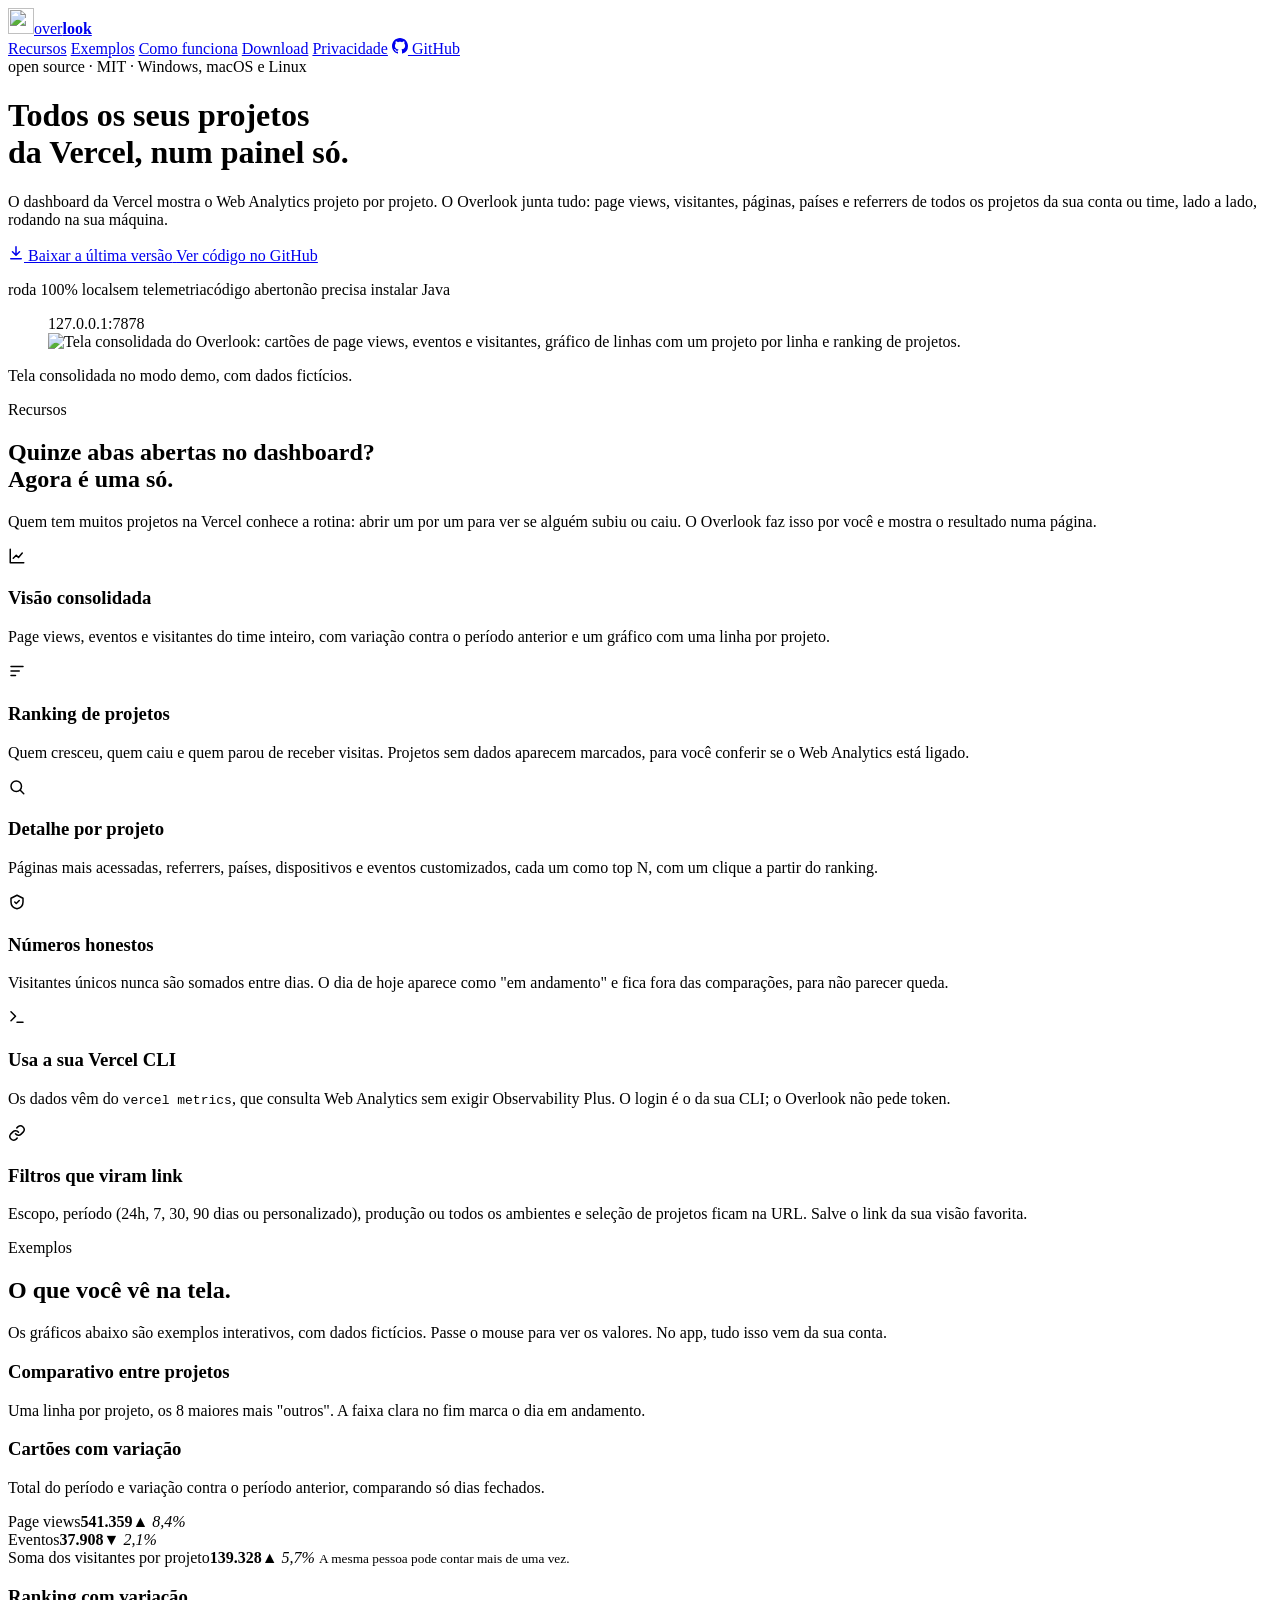
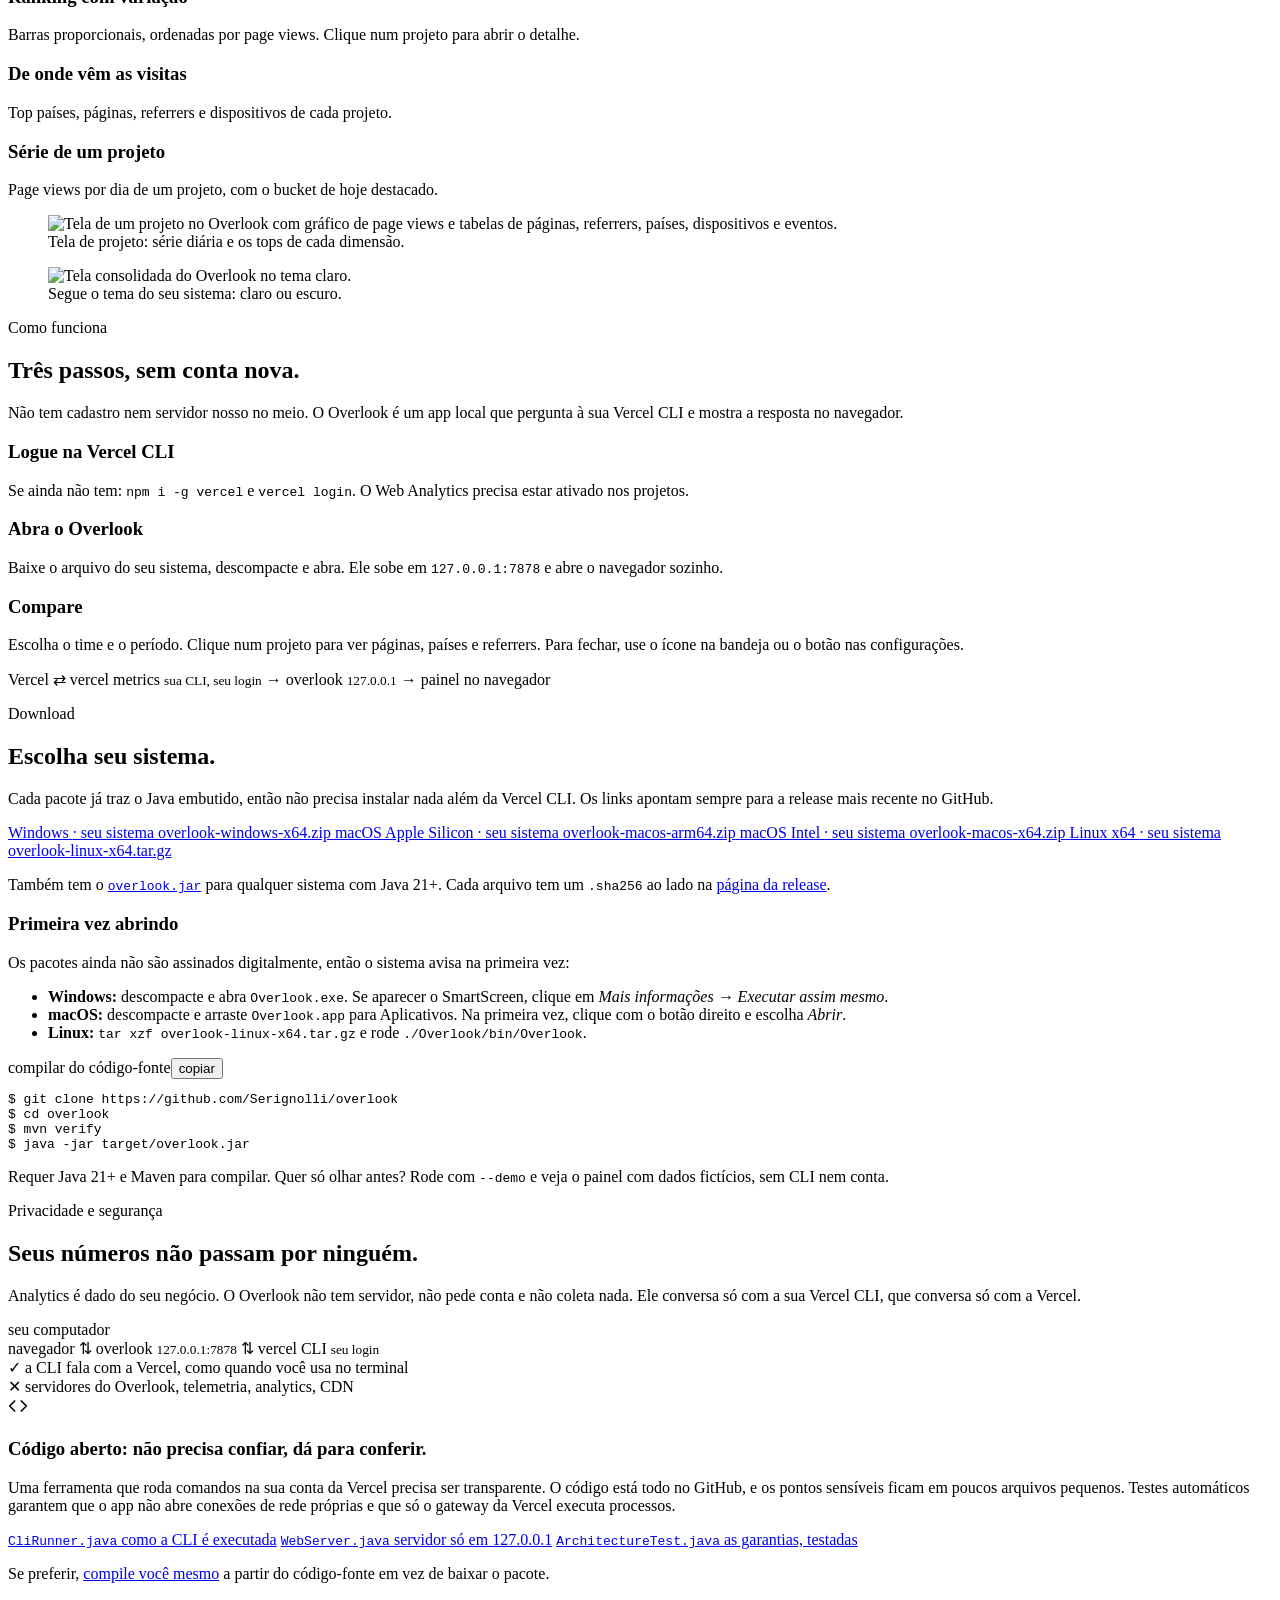
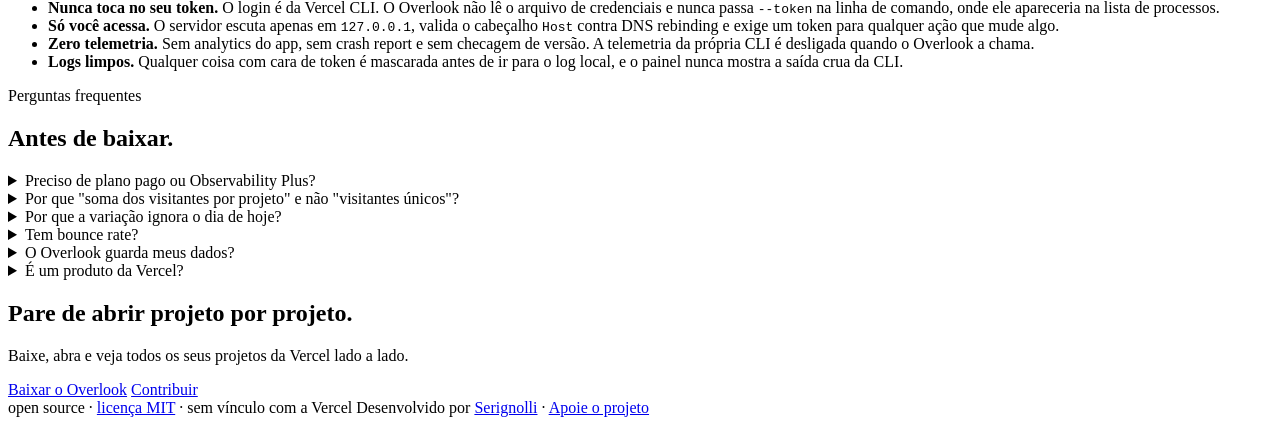
==== site/index.html @ 6ed0fa9b "first commit" ====
<!DOCTYPE html>
<html lang="pt-BR">
<head>
<meta charset="UTF-8">
<meta name="viewport" content="width=device-width, initial-scale=1.0">
<title>Overlook: o Web Analytics de todos os seus projetos da Vercel num painel só</title>
<meta name="description" content="Overlook junta o Web Analytics de todos os projetos da sua conta ou time da Vercel num único painel local. Roda na sua máquina, usa a sua Vercel CLI, sem telemetria. Open source, para Windows, macOS e Linux.">
<meta name="theme-color" content="#100b0e">
<meta property="og:type" content="website">
<meta property="og:title" content="Overlook: todos os seus projetos da Vercel num painel só">
<meta property="og:description" content="Page views, visitantes, páginas, países e referrers de todos os projetos, lado a lado. Roda 100% local, open source.">
<meta name="twitter:card" content="summary_large_image">
<link rel="icon" href="/favicon.svg" type="image/svg+xml">
<link rel="preconnect" href="https://fonts.googleapis.com">
<link rel="preconnect" href="https://fonts.gstatic.com" crossorigin>
<link href="https://fonts.googleapis.com/css2?family=Inter:wght@400;500;600;700;800&family=JetBrains+Mono:wght@400;500;700&display=swap" rel="stylesheet">
<link rel="stylesheet" href="/style.css">
  <!-- SEO -->
  <link rel="canonical" href="https://overlook.serignolli.com/" />
  <meta property="og:url" content="https://overlook.serignolli.com/" />
  <meta property="og:image" content="https://overlook.serignolli.com/img/painel-consolidado.png" />
  <meta property="og:image:width" content="1280" />
  <meta property="og:image:height" content="860" />
  <meta property="og:locale" content="pt_BR" />
  <meta property="og:site_name" content="Overlook" />
  <script type="application/ld+json">
    {
      "@context": "https://schema.org",
      "@type": "SoftwareApplication",
      "name": "Overlook",
      "description": "Painel local que junta o Web Analytics de todos os projetos de uma conta ou time da Vercel, usando a Vercel CLI.",
      "applicationCategory": "DeveloperApplication",
      "inLanguage": "pt-BR",
      "author": {
        "@type": "Person",
        "name": "Gabriel Moreno Serignolli",
        "url": "https://serignolli.com/"
      },
      "creator": {
        "@type": "Person",
        "name": "Gabriel Moreno Serignolli",
        "url": "https://serignolli.com/"
      },
      "offers": {
        "@type": "Offer",
        "price": "0",
        "priceCurrency": "BRL"
      },
      "url": "https://overlook.serignolli.com/",
      "operatingSystem": "Windows, Linux, macOS",
      "codeRepository": "https://github.com/Serignolli/overlook"
    }
  </script>
</head>
<body>

<nav>
  <div class="container">
    <a href="#" class="logo"><img src="/favicon.svg" alt="" width="26" height="26"><span>over<b>look</b></span></a>
    <div class="nav-links">
      <a href="#recursos">Recursos</a>
      <a href="#exemplos">Exemplos</a>
      <a href="#como-funciona">Como funciona</a>
      <a href="#download">Download</a>
      <a href="#privacidade">Privacidade</a>
      <a class="gh-link" href="https://github.com/Serignolli/overlook" target="_blank" rel="noopener">
        <svg width="16" height="16" viewBox="0 0 16 16" fill="currentColor" aria-hidden="true"><path d="M8 0C3.58 0 0 3.58 0 8c0 3.54 2.29 6.53 5.47 7.59.4.07.55-.17.55-.38 0-.19-.01-.82-.01-1.49-2.01.37-2.53-.49-2.69-.94-.09-.23-.48-.94-.82-1.13-.28-.15-.68-.52-.01-.53.63-.01 1.08.58 1.23.82.72 1.21 1.87.87 2.33.66.07-.52.28-.87.51-1.07-1.78-.2-3.64-.89-3.64-3.95 0-.87.31-1.59.82-2.15-.08-.2-.36-1.02.08-2.12 0 0 .67-.21 2.2.82.64-.18 1.32-.27 2-.27.68 0 1.36.09 2 .27 1.53-1.04 2.2-.82 2.2-.82.44 1.1.16 1.92.08 2.12.51.56.82 1.27.82 2.15 0 3.07-1.87 3.75-3.65 3.95.29.25.54.73.54 1.48 0 1.07-.01 1.93-.01 2.2 0 .21.15.46.55.38A8.013 8.013 0 0016 8c0-4.42-3.58-8-8-8z"/></svg>
        GitHub
      </a>
    </div>
  </div>
</nav>

<header class="hero">
  <div class="glow" aria-hidden="true"></div>
  <div class="container">
    <div class="pill"><span class="dot"></span>open source · MIT · Windows, macOS e Linux</div>
    <h1>Todos os seus projetos<br>da Vercel, <span class="hl">num painel só</span>.</h1>
    <p class="lead">O dashboard da Vercel mostra o Web Analytics projeto por projeto. O Overlook junta tudo: page views, visitantes, páginas, países e referrers de todos os projetos da sua conta ou time, lado a lado, rodando na sua máquina.</p>
    <div class="cta">
      <a class="btn btn-primary" id="heroDownload" href="https://github.com/Serignolli/overlook/releases/latest">
        <svg width="16" height="16" viewBox="0 0 16 16" fill="currentColor" aria-hidden="true"><path d="M8 1a.75.75 0 01.75.75v6.69l2.22-2.22a.75.75 0 111.06 1.06l-3.5 3.5a.75.75 0 01-1.06 0l-3.5-3.5a.75.75 0 111.06-1.06l2.22 2.22V1.75A.75.75 0 018 1zM2.75 13a.75.75 0 000 1.5h10.5a.75.75 0 000-1.5H2.75z"/></svg>
        <span id="heroDownloadLabel">Baixar a última versão</span>
      </a>
      <a class="btn btn-ghost" href="https://github.com/Serignolli/overlook" target="_blank" rel="noopener">Ver código no GitHub</a>
    </div>
    <p class="meta"><span>roda 100% local</span><span>sem telemetria</span><span>código aberto</span><span>não precisa instalar Java</span></p>

    <figure class="shot">
      <div class="shot-bar"><i></i><i></i><i></i><span class="shot-url">127.0.0.1:7878</span></div>
      <img src="/img/painel-consolidado.png" width="1280" height="860" alt="Tela consolidada do Overlook: cartões de page views, eventos e visitantes, gráfico de linhas com um projeto por linha e ranking de projetos." loading="eager">
    </figure>
    <p class="caption">Tela consolidada no modo demo, com dados fictícios.</p>
  </div>
</header>

<section id="recursos">
  <div class="container">
    <p class="eyebrow">Recursos</p>
    <h2>Quinze abas abertas no dashboard?<br>Agora é uma só.</h2>
    <p class="sub">Quem tem muitos projetos na Vercel conhece a rotina: abrir um por um para ver se alguém subiu ou caiu. O Overlook faz isso por você e mostra o resultado numa página.</p>
    <div class="grid">
      <div class="card">
        <div class="ic"><svg width="18" height="18" viewBox="0 0 24 24" fill="none" stroke="currentColor" stroke-width="2" stroke-linecap="round" stroke-linejoin="round"><path d="M3 3v18h18"/><path d="M7 15l4-4 3 3 5-6"/></svg></div>
        <h3>Visão consolidada</h3>
        <p>Page views, eventos e visitantes do time inteiro, com variação contra o período anterior e um gráfico com uma linha por projeto.</p>
      </div>
      <div class="card">
        <div class="ic"><svg width="18" height="18" viewBox="0 0 24 24" fill="none" stroke="currentColor" stroke-width="2" stroke-linecap="round" stroke-linejoin="round"><path d="M4 6h16M4 12h11M4 18h6"/></svg></div>
        <h3>Ranking de projetos</h3>
        <p>Quem cresceu, quem caiu e quem parou de receber visitas. Projetos sem dados aparecem marcados, para você conferir se o Web Analytics está ligado.</p>
      </div>
      <div class="card">
        <div class="ic"><svg width="18" height="18" viewBox="0 0 24 24" fill="none" stroke="currentColor" stroke-width="2" stroke-linecap="round" stroke-linejoin="round"><circle cx="11" cy="11" r="7"/><path d="M21 21l-4.3-4.3"/></svg></div>
        <h3>Detalhe por projeto</h3>
        <p>Páginas mais acessadas, referrers, países, dispositivos e eventos customizados, cada um como top N, com um clique a partir do ranking.</p>
      </div>
      <div class="card accent">
        <div class="ic"><svg width="18" height="18" viewBox="0 0 24 24" fill="none" stroke="currentColor" stroke-width="2" stroke-linecap="round" stroke-linejoin="round"><path d="M12 3l8 4v5c0 5-3.5 8-8 9-4.5-1-8-4-8-9V7z"/><path d="M9 12l2 2 4-4"/></svg></div>
        <h3>Números honestos</h3>
        <p>Visitantes únicos nunca são somados entre dias. O dia de hoje aparece como "em andamento" e fica fora das comparações, para não parecer queda.</p>
      </div>
      <div class="card">
        <div class="ic"><svg width="18" height="18" viewBox="0 0 24 24" fill="none" stroke="currentColor" stroke-width="2" stroke-linecap="round" stroke-linejoin="round"><path d="M4 17l6-6-6-6"/><path d="M12 19h8"/></svg></div>
        <h3>Usa a sua Vercel CLI</h3>
        <p>Os dados vêm do <code>vercel metrics</code>, que consulta Web Analytics sem exigir Observability Plus. O login é o da sua CLI; o Overlook não pede token.</p>
      </div>
      <div class="card">
        <div class="ic"><svg width="18" height="18" viewBox="0 0 24 24" fill="none" stroke="currentColor" stroke-width="2" stroke-linecap="round" stroke-linejoin="round"><path d="M10 13a5 5 0 007.5.5l3-3a5 5 0 00-7-7l-1.7 1.7"/><path d="M14 11a5 5 0 00-7.5-.5l-3 3a5 5 0 007 7l1.7-1.7"/></svg></div>
        <h3>Filtros que viram link</h3>
        <p>Escopo, período (24h, 7, 30, 90 dias ou personalizado), produção ou todos os ambientes e seleção de projetos ficam na URL. Salve o link da sua visão favorita.</p>
      </div>
    </div>
  </div>
</section>

<section id="exemplos">
  <div class="container">
    <p class="eyebrow">Exemplos</p>
    <h2>O que você vê na tela.</h2>
    <p class="sub">Os gráficos abaixo são exemplos interativos, com dados fictícios. Passe o mouse para ver os valores. No app, tudo isso vem da sua conta.</p>

    <div class="examples">
      <article class="ex ex-wide">
        <header>
          <h3>Comparativo entre projetos</h3>
          <p>Uma linha por projeto, os 8 maiores mais "outros". A faixa clara no fim marca o dia em andamento.</p>
        </header>
        <div class="ex-chart" id="exLines" role="img" aria-label="Gráfico de linhas com page views diários de cinco projetos ao longo de 14 dias"></div>
        <div class="ex-legend" id="exLinesLegend"></div>
      </article>

      <article class="ex">
        <header>
          <h3>Cartões com variação</h3>
          <p>Total do período e variação contra o período anterior, comparando só dias fechados.</p>
        </header>
        <div class="ex-cards">
          <div class="ex-card"><span>Page views</span><strong>541.359</strong><em class="up">▲ 8,4%</em></div>
          <div class="ex-card"><span>Eventos</span><strong>37.908</strong><em class="down">▼ 2,1%</em></div>
          <div class="ex-card"><span>Soma dos visitantes por projeto</span><strong>139.328</strong><em class="up">▲ 5,7%</em>
            <small>A mesma pessoa pode contar mais de uma vez.</small></div>
        </div>
      </article>

      <article class="ex">
        <header>
          <h3>Ranking com variação</h3>
          <p>Barras proporcionais, ordenadas por page views. Clique num projeto para abrir o detalhe.</p>
        </header>
        <div class="ex-ranking" id="exRanking"></div>
      </article>

      <article class="ex">
        <header>
          <h3>De onde vêm as visitas</h3>
          <p>Top países, páginas, referrers e dispositivos de cada projeto.</p>
        </header>
        <div class="ex-bars" id="exCountries"></div>
      </article>

      <article class="ex">
        <header>
          <h3>Série de um projeto</h3>
          <p>Page views por dia de um projeto, com o bucket de hoje destacado.</p>
        </header>
        <div class="ex-chart small" id="exArea" role="img" aria-label="Gráfico de área com page views diários de um projeto"></div>
      </article>
    </div>

    <div class="gallery">
      <figure>
        <img src="/img/painel-projeto.png" width="1280" height="1758" alt="Tela de um projeto no Overlook com gráfico de page views e tabelas de páginas, referrers, países, dispositivos e eventos." loading="lazy">
        <figcaption>Tela de projeto: série diária e os tops de cada dimensão.</figcaption>
      </figure>
      <figure>
        <img src="/img/painel-claro.png" width="1280" height="860" alt="Tela consolidada do Overlook no tema claro." loading="lazy">
        <figcaption>Segue o tema do seu sistema: claro ou escuro.</figcaption>
      </figure>
    </div>
  </div>
</section>

<section id="como-funciona">
  <div class="container">
    <p class="eyebrow">Como funciona</p>
    <h2>Três passos, sem conta nova.</h2>
    <p class="sub">Não tem cadastro nem servidor nosso no meio. O Overlook é um app local que pergunta à sua Vercel CLI e mostra a resposta no navegador.</p>
    <div class="flow">
      <div class="step">
        <h3>Logue na Vercel CLI</h3>
        <p>Se ainda não tem: <code class="mono">npm i -g vercel</code> e <code class="mono">vercel login</code>. O Web Analytics precisa estar ativado nos projetos.</p>
      </div>
      <div class="step">
        <h3>Abra o Overlook</h3>
        <p>Baixe o arquivo do seu sistema, descompacte e abra. Ele sobe em <code class="mono">127.0.0.1:7878</code> e abre o navegador sozinho.</p>
      </div>
      <div class="step">
        <h3>Compare</h3>
        <p>Escolha o time e o período. Clique num projeto para ver páginas, países e referrers. Para fechar, use o ícone na bandeja ou o botão nas configurações.</p>
      </div>
    </div>

    <div class="pipeline" aria-label="Fluxo de dados">
      <span class="node">Vercel</span>
      <span class="arrow">⇄</span>
      <span class="node">vercel metrics <small>sua CLI, seu login</small></span>
      <span class="arrow">→</span>
      <span class="node acc">overlook <small>127.0.0.1</small></span>
      <span class="arrow">→</span>
      <span class="node acc">painel no navegador</span>
    </div>
  </div>
</section>

<section id="download">
  <div class="container">
    <p class="eyebrow">Download</p>
    <h2>Escolha seu sistema.</h2>
    <p class="sub">Cada pacote já traz o Java embutido, então não precisa instalar nada além da Vercel CLI. Os links apontam sempre para a release mais recente no GitHub.</p>
    <div class="dl">
      <a data-os="windows" href="https://github.com/Serignolli/overlook/releases/latest/download/overlook-windows-x64.zip">
        <span class="os">Windows <span class="you">· seu sistema</span></span>
        <span class="file">overlook-windows-x64.zip</span>
      </a>
      <a data-os="mac-arm" href="https://github.com/Serignolli/overlook/releases/latest/download/overlook-macos-arm64.zip">
        <span class="os">macOS Apple Silicon <span class="you">· seu sistema</span></span>
        <span class="file">overlook-macos-arm64.zip</span>
      </a>
      <a data-os="mac-intel" href="https://github.com/Serignolli/overlook/releases/latest/download/overlook-macos-x64.zip">
        <span class="os">macOS Intel <span class="you">· seu sistema</span></span>
        <span class="file">overlook-macos-x64.zip</span>
      </a>
      <a data-os="linux" href="https://github.com/Serignolli/overlook/releases/latest/download/overlook-linux-x64.tar.gz">
        <span class="os">Linux x64 <span class="you">· seu sistema</span></span>
        <span class="file">overlook-linux-x64.tar.gz</span>
      </a>
    </div>
    <p class="note">Também tem o <a href="https://github.com/Serignolli/overlook/releases/latest/download/overlook.jar"><code>overlook.jar</code></a> para qualquer sistema com Java 21+. Cada arquivo tem um <code>.sha256</code> ao lado na <a href="https://github.com/Serignolli/overlook/releases/latest" target="_blank" rel="noopener">página da release</a>.</p>

    <div class="first-run">
      <div>
        <h3>Primeira vez abrindo</h3>
        <p>Os pacotes ainda não são assinados digitalmente, então o sistema avisa na primeira vez:</p>
        <ul>
          <li><strong>Windows:</strong> descompacte e abra <code>Overlook.exe</code>. Se aparecer o SmartScreen, clique em <em>Mais informações → Executar assim mesmo</em>.</li>
          <li><strong>macOS:</strong> descompacte e arraste <code>Overlook.app</code> para Aplicativos. Na primeira vez, clique com o botão direito e escolha <em>Abrir</em>.</li>
          <li><strong>Linux:</strong> <code>tar xzf overlook-linux-x64.tar.gz</code> e rode <code>./Overlook/bin/Overlook</code>.</li>
        </ul>
      </div>
      <div class="code">
        <div class="code-head"><span>compilar do código-fonte</span><button class="copy" data-copy="build">copiar</button></div>
<pre id="build"><span class="p">$ </span>git clone https://github.com/Serignolli/overlook
<span class="p">$ </span>cd overlook
<span class="p">$ </span>mvn verify
<span class="p">$ </span>java -jar target/overlook.jar</pre>
      </div>
    </div>
    <p class="note">Requer Java 21+ e Maven para compilar. Quer só olhar antes? Rode com <code>--demo</code> e veja o painel com dados fictícios, sem CLI nem conta.</p>
  </div>
</section>

<section id="privacidade">
  <div class="container">
    <p class="eyebrow">Privacidade e segurança</p>
    <h2>Seus números não passam por ninguém.</h2>
    <p class="sub">Analytics é dado do seu negócio. O Overlook não tem servidor, não pede conta e não coleta nada. Ele conversa só com a sua Vercel CLI, que conversa só com a Vercel.</p>

    <div class="trust">
      <div class="boundary" aria-label="Diagrama: o Overlook roda dentro do seu computador e só a Vercel CLI fala com a Vercel">
        <span class="boundary-label">seu computador</span>
        <div class="b-row">
          <span class="node">navegador</span>
          <span class="b-arrow">⇅</span>
          <span class="node acc">overlook <small>127.0.0.1:7878</small></span>
          <span class="b-arrow">⇅</span>
          <span class="node">vercel CLI <small>seu login</small></span>
        </div>
        <div class="b-ok"><span class="b-check">✓</span> a CLI fala com a Vercel, como quando você usa no terminal</div>
        <div class="b-out"><span class="b-x">✕</span> servidores do Overlook, telemetria, analytics, CDN</div>
      </div>

      <div class="oss">
        <div class="ic"><svg width="20" height="20" viewBox="0 0 24 24" fill="none" stroke="currentColor" stroke-width="2" stroke-linecap="round" stroke-linejoin="round"><path d="M16 18l6-6-6-6M8 6l-6 6 6 6"/></svg></div>
        <h3>Código aberto: não precisa confiar, dá para conferir.</h3>
        <p>Uma ferramenta que roda comandos na sua conta da Vercel precisa ser transparente. O código está todo no GitHub, e os pontos sensíveis ficam em poucos arquivos pequenos. Testes automáticos garantem que o app não abre conexões de rede próprias e que só o gateway da Vercel executa processos.</p>
        <div class="oss-links">
          <a href="https://github.com/Serignolli/overlook/blob/main/src/main/java/dev/overlook/vercel/CliRunner.java" target="_blank" rel="noopener"><code>CliRunner.java</code> como a CLI é executada</a>
          <a href="https://github.com/Serignolli/overlook/blob/main/src/main/java/dev/overlook/web/WebServer.java" target="_blank" rel="noopener"><code>WebServer.java</code> servidor só em 127.0.0.1</a>
          <a href="https://github.com/Serignolli/overlook/blob/main/src/test/java/dev/overlook/arch/ArchitectureTest.java" target="_blank" rel="noopener"><code>ArchitectureTest.java</code> as garantias, testadas</a>
        </div>
        <p class="oss-note">Se preferir, <a href="#download">compile você mesmo</a> a partir do código-fonte em vez de baixar o pacote.</p>
      </div>
    </div>

    <ul class="sec">
      <li><div><strong>Nunca toca no seu token.</strong> <span>O login é da Vercel CLI. O Overlook não lê o arquivo de credenciais e nunca passa <code>--token</code> na linha de comando, onde ele apareceria na lista de processos.</span></div></li>
      <li><div><strong>Só você acessa.</strong> <span>O servidor escuta apenas em <code>127.0.0.1</code>, valida o cabeçalho <code>Host</code> contra DNS rebinding e exige um token para qualquer ação que mude algo.</span></div></li>
      <li><div><strong>Zero telemetria.</strong> <span>Sem analytics do app, sem crash report e sem checagem de versão. A telemetria da própria CLI é desligada quando o Overlook a chama.</span></div></li>
      <li><div><strong>Logs limpos.</strong> <span>Qualquer coisa com cara de token é mascarada antes de ir para o log local, e o painel nunca mostra a saída crua da CLI.</span></div></li>
    </ul>
  </div>
</section>

<section id="faq">
  <div class="container">
    <p class="eyebrow">Perguntas frequentes</p>
    <h2>Antes de baixar.</h2>
    <div class="faq">
      <details>
        <summary>Preciso de plano pago ou Observability Plus?</summary>
        <p>Não. Desde junho de 2026 o <code>vercel metrics</code> consulta Web Analytics sem Observability Plus. Você precisa só do Web Analytics ativado nos projetos. Edge Requests, essas sim, exigem Observability Plus e não aparecem no Overlook.</p>
      </details>
      <details>
        <summary>Por que "soma dos visitantes por projeto" e não "visitantes únicos"?</summary>
        <p>Porque a mesma pessoa pode visitar mais de um projeto. Somar únicos de projetos diferentes conta essa pessoa duas vezes, então o Overlook dá o nome certo ao número. Dentro de um projeto, o total de únicos do período vem direto da Vercel, nunca da soma dos dias.</p>
      </details>
      <details>
        <summary>Por que a variação ignora o dia de hoje?</summary>
        <p>O dia corrente ainda não terminou. Comparar meio dia com um dia inteiro sempre parece queda. O Overlook marca o bucket atual como "em andamento" e compara só dias fechados.</p>
      </details>
      <details>
        <summary>Tem bounce rate?</summary>
        <p>Não. A Vercel não expõe bounce rate pela CLI, então ele continua só no dashboard da Vercel.</p>
      </details>
      <details>
        <summary>O Overlook guarda meus dados?</summary>
        <p>Nesta versão, não: ele consulta a Vercel na hora e guarda só um cache em memória de 5 minutos. Um histórico local opcional, para manter dados além da retenção do plano, está no plano das próximas versões.</p>
      </details>
      <details>
        <summary>É um produto da Vercel?</summary>
        <p>Não. O Overlook é um projeto independente e open source, sem vínculo com a Vercel.</p>
      </details>
    </div>
  </div>
</section>

<section class="final">
  <div class="container">
    <h2>Pare de abrir projeto por projeto.</h2>
    <p class="sub">Baixe, abra e veja todos os seus projetos da Vercel lado a lado.</p>
    <div class="cta">
      <a class="btn btn-primary" href="#download">Baixar o Overlook</a>
      <a class="btn btn-ghost" href="https://github.com/Serignolli/overlook/blob/main/CONTRIBUTING.md" target="_blank" rel="noopener">Contribuir</a>
    </div>
  </div>
</section>

<footer>
  <div class="container">
    <span>open source · <a href="https://github.com/Serignolli/overlook/blob/main/LICENSE" target="_blank" rel="noopener">licença MIT</a> · sem vínculo com a Vercel</span>
    <span class="credit">
      Desenvolvido por <a href="https://serignolli.com" target="_blank" rel="noopener noreferrer">Serignolli</a>
      · <a href="https://buymeacoffee.com/gabrielserignolli" target="_blank" rel="noopener noreferrer">Apoie o projeto</a>
    </span>
  </div>
</footer>

<!-- Aparece só no primeiro download (ver main.js) -->
<dialog class="support" id="support" aria-labelledby="supportTitle">
  <div class="support-body">
    <h2 id="supportTitle">Download a caminho<em>!</em></h2>
    <p>Valeu por baixar o Overlook. Ele é gratuito, open source e sem anúncios. Se ele te poupar a ronda diária pelos projetos no dashboard, considere contribuir com um café para ajudar a manter o projeto.</p>
    <p>E aproveite para conhecer mais sobre mim e meus outros projetos.</p>
    <div class="support-actions">
      <a class="btn btn-primary" href="https://buymeacoffee.com/gabrielserignolli" target="_blank" rel="noopener noreferrer">Contribuir</a>
      <a class="btn btn-ghost" href="https://serignolli.com" target="_blank" rel="noopener noreferrer">Conhecer serignolli.com</a>
    </div>
    <button class="support-close" id="supportClose" type="button">Agora não</button>
  </div>
</dialog>

<script src="/main.js" defer></script>
</body>
</html>
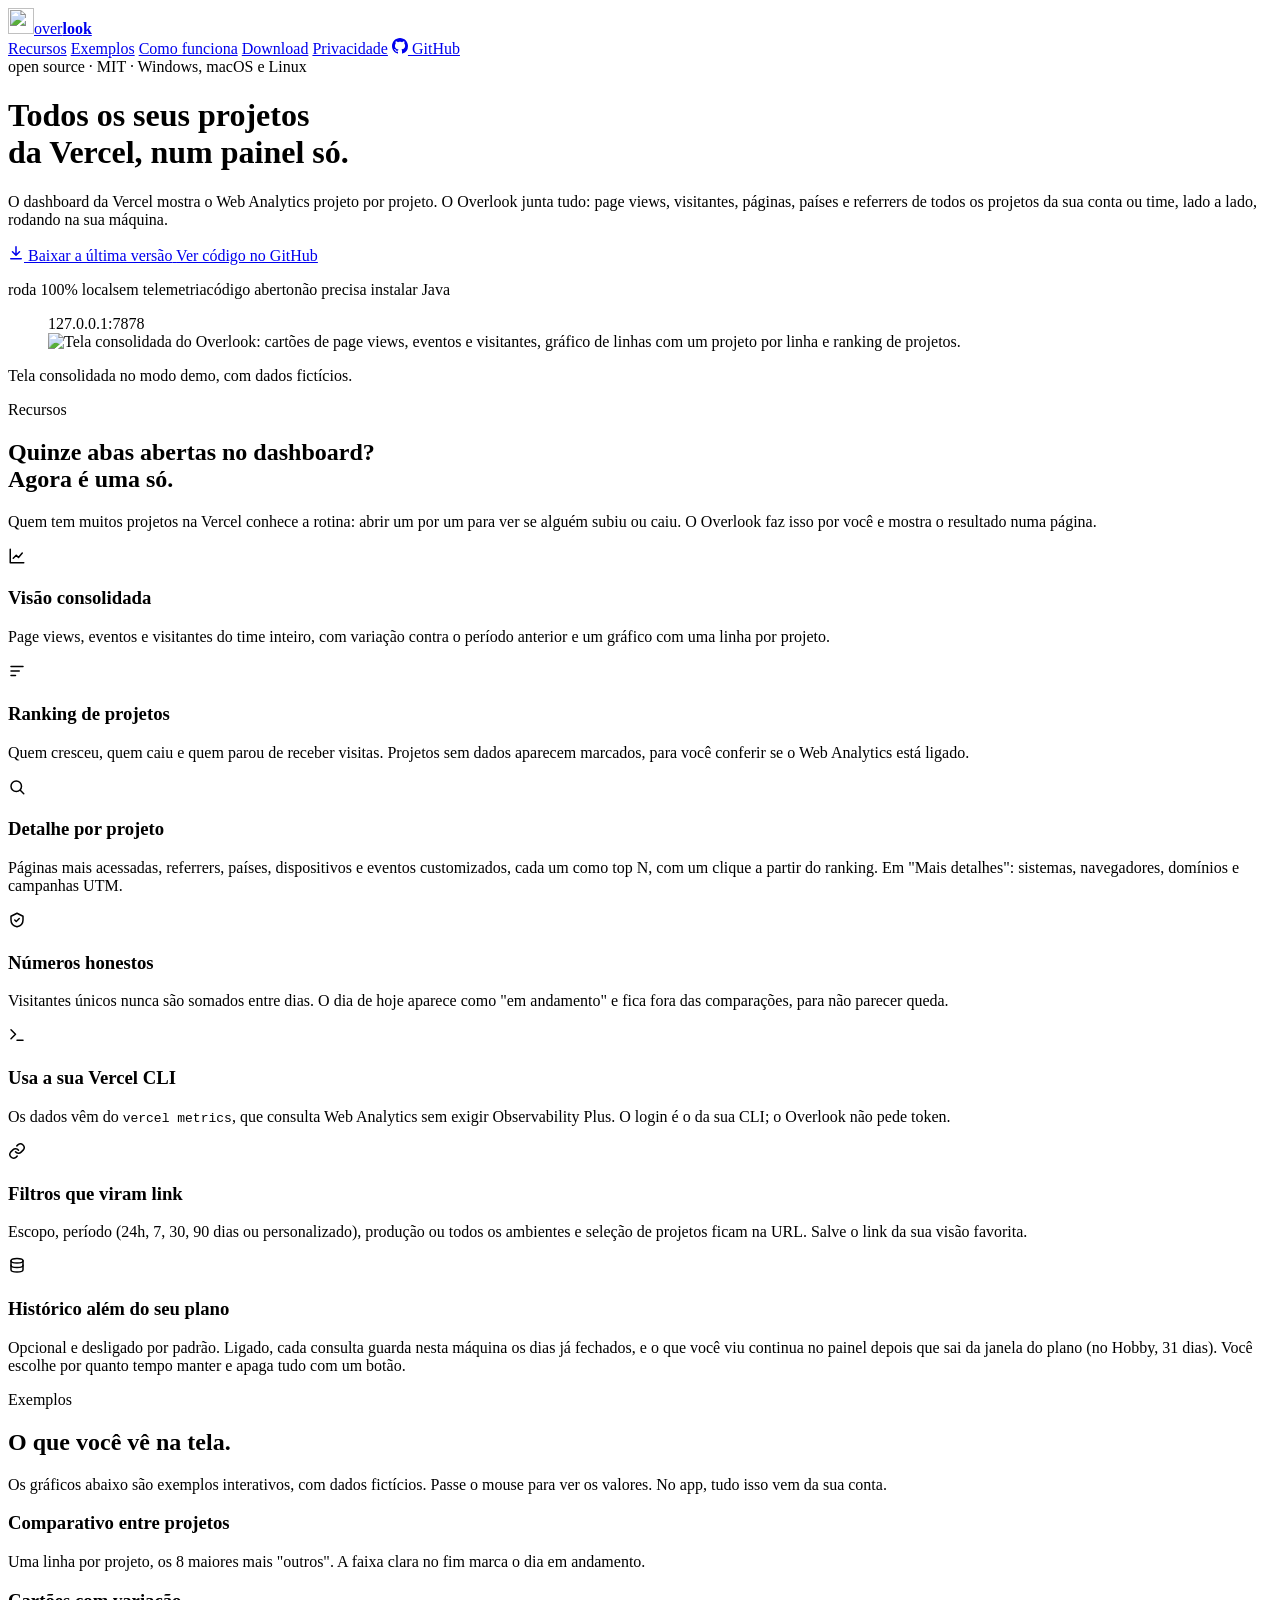
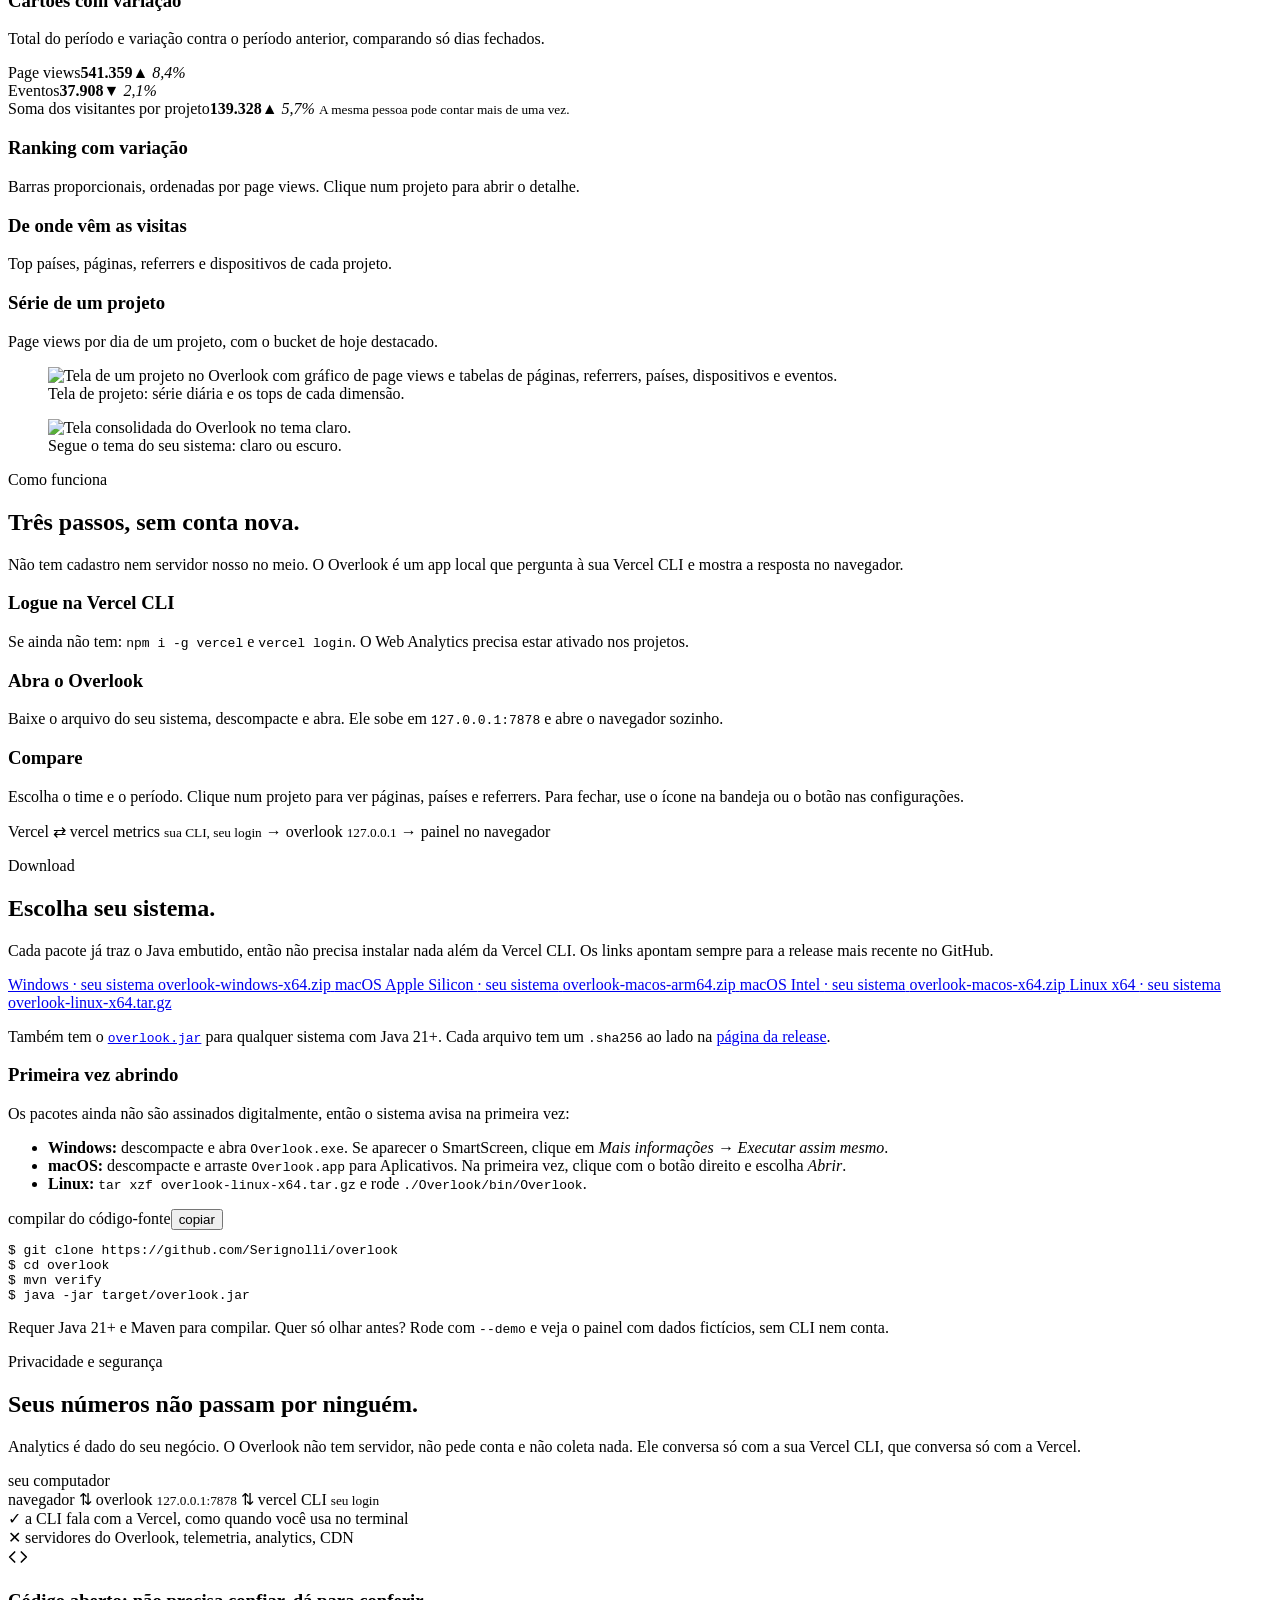
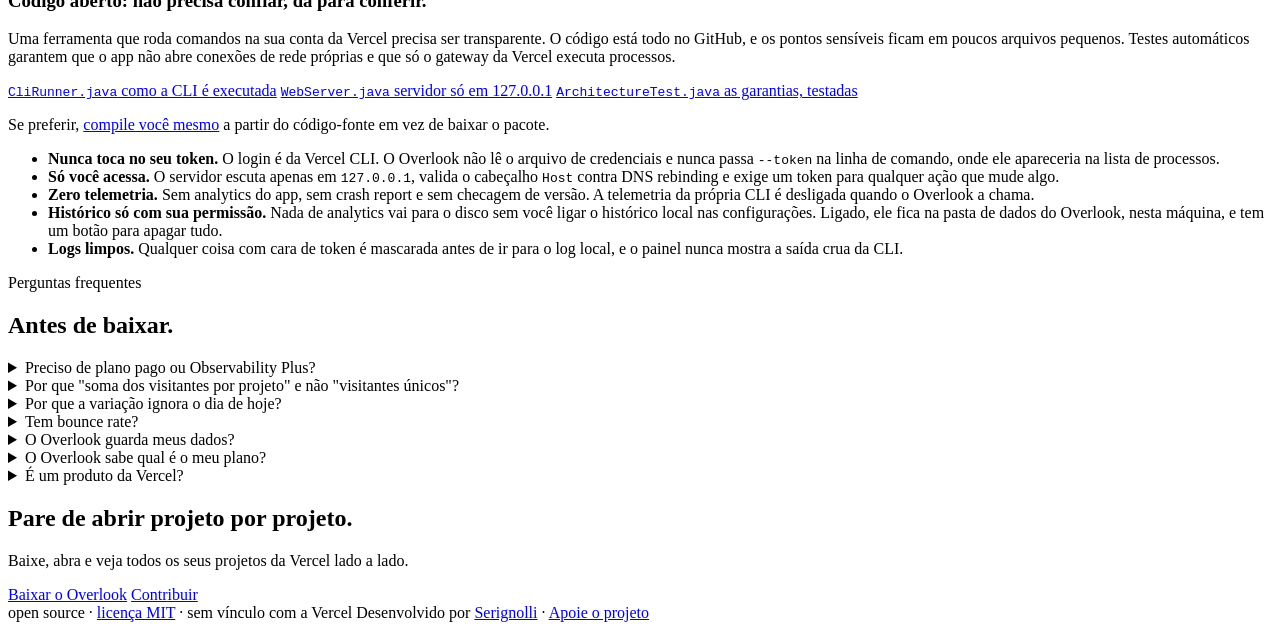
==== commit 12d9141f: "fix: otimiza consulta + apoie" ====
--- a/site/index.html
+++ b/site/index.html
@@ -113,7 +113,7 @@
       <div class="card">
         <div class="ic"><svg width="18" height="18" viewBox="0 0 24 24" fill="none" stroke="currentColor" stroke-width="2" stroke-linecap="round" stroke-linejoin="round"><circle cx="11" cy="11" r="7"/><path d="M21 21l-4.3-4.3"/></svg></div>
         <h3>Detalhe por projeto</h3>
-        <p>Páginas mais acessadas, referrers, países, dispositivos e eventos customizados, cada um como top N, com um clique a partir do ranking.</p>
+        <p>Páginas mais acessadas, referrers, países, dispositivos e eventos customizados, cada um como top N, com um clique a partir do ranking. Em "Mais detalhes": sistemas, navegadores, domínios e campanhas UTM.</p>
       </div>
       <div class="card accent">
         <div class="ic"><svg width="18" height="18" viewBox="0 0 24 24" fill="none" stroke="currentColor" stroke-width="2" stroke-linecap="round" stroke-linejoin="round"><path d="M12 3l8 4v5c0 5-3.5 8-8 9-4.5-1-8-4-8-9V7z"/><path d="M9 12l2 2 4-4"/></svg></div>
@@ -129,6 +129,11 @@
         <div class="ic"><svg width="18" height="18" viewBox="0 0 24 24" fill="none" stroke="currentColor" stroke-width="2" stroke-linecap="round" stroke-linejoin="round"><path d="M10 13a5 5 0 007.5.5l3-3a5 5 0 00-7-7l-1.7 1.7"/><path d="M14 11a5 5 0 00-7.5-.5l-3 3a5 5 0 007 7l1.7-1.7"/></svg></div>
         <h3>Filtros que viram link</h3>
         <p>Escopo, período (24h, 7, 30, 90 dias ou personalizado), produção ou todos os ambientes e seleção de projetos ficam na URL. Salve o link da sua visão favorita.</p>
+      </div>
+      <div class="card accent">
+        <div class="ic"><svg width="18" height="18" viewBox="0 0 24 24" fill="none" stroke="currentColor" stroke-width="2" stroke-linecap="round" stroke-linejoin="round"><ellipse cx="12" cy="5" rx="8" ry="3"/><path d="M4 5v6c0 1.7 3.6 3 8 3s8-1.3 8-3V5"/><path d="M4 11v6c0 1.7 3.6 3 8 3s8-1.3 8-3v-6"/></svg></div>
+        <h3>Histórico além do seu plano</h3>
+        <p>Opcional e desligado por padrão. Ligado, cada consulta guarda nesta máquina os dias já fechados, e o que você viu continua no painel depois que sai da janela do plano (no Hobby, 31 dias). Você escolhe por quanto tempo manter e apaga tudo com um botão.</p>
       </div>
     </div>
   </div>
@@ -317,6 +322,7 @@
       <li><div><strong>Nunca toca no seu token.</strong> <span>O login é da Vercel CLI. O Overlook não lê o arquivo de credenciais e nunca passa <code>--token</code> na linha de comando, onde ele apareceria na lista de processos.</span></div></li>
       <li><div><strong>Só você acessa.</strong> <span>O servidor escuta apenas em <code>127.0.0.1</code>, valida o cabeçalho <code>Host</code> contra DNS rebinding e exige um token para qualquer ação que mude algo.</span></div></li>
       <li><div><strong>Zero telemetria.</strong> <span>Sem analytics do app, sem crash report e sem checagem de versão. A telemetria da própria CLI é desligada quando o Overlook a chama.</span></div></li>
+      <li><div><strong>Histórico só com sua permissão.</strong> <span>Nada de analytics vai para o disco sem você ligar o histórico local nas configurações. Ligado, ele fica na pasta de dados do Overlook, nesta máquina, e tem um botão para apagar tudo.</span></div></li>
       <li><div><strong>Logs limpos.</strong> <span>Qualquer coisa com cara de token é mascarada antes de ir para o log local, e o painel nunca mostra a saída crua da CLI.</span></div></li>
     </ul>
   </div>
@@ -345,7 +351,11 @@
       </details>
       <details>
         <summary>O Overlook guarda meus dados?</summary>
-        <p>Nesta versão, não: ele consulta a Vercel na hora e guarda só um cache em memória de 5 minutos. Um histórico local opcional, para manter dados além da retenção do plano, está no plano das próximas versões.</p>
+        <p>Só se você pedir. Por padrão ele consulta a Vercel na hora e guarda apenas um cache em memória. Nas configurações dá para ligar o histórico local: cada consulta grava os dias já fechados num arquivo nesta máquina, e esses dias continuam aparecendo depois que saem da janela do seu plano (31 dias no Hobby, 12 meses no Pro). Você escolhe manter por 3, 6, 12, 24 meses ou sem limite, e apaga tudo com um botão. Detalhamentos (páginas, países...) e visitantes únicos do período inteiro não entram no histórico, porque só a Vercel calcula esses números.</p>
+      </details>
+      <details>
+        <summary>O Overlook sabe qual é o meu plano?</summary>
+        <p>Sabe: a Vercel CLI informa o plano de cada conta e time. O painel mostra o plano ao lado do escopo e desabilita os períodos que a Vercel não devolve (o de 90 dias no Hobby, por exemplo), a não ser que o histórico local cubra esses dias.</p>
       </details>
       <details>
         <summary>É um produto da Vercel?</summary>
@@ -371,7 +381,7 @@
     <span>open source · <a href="https://github.com/Serignolli/overlook/blob/main/LICENSE" target="_blank" rel="noopener">licença MIT</a> · sem vínculo com a Vercel</span>
     <span class="credit">
       Desenvolvido por <a href="https://serignolli.com" target="_blank" rel="noopener noreferrer">Serignolli</a>
-      · <a href="https://buymeacoffee.com/gabrielserignolli" target="_blank" rel="noopener noreferrer">Apoie o projeto</a>
+      · <a href="https://apoie.serignolli.com/" target="_blank" rel="noopener noreferrer">Apoie o projeto</a>
     </span>
   </div>
 </footer>
@@ -383,7 +393,7 @@
     <p>Valeu por baixar o Overlook. Ele é gratuito, open source e sem anúncios. Se ele te poupar a ronda diária pelos projetos no dashboard, considere contribuir com um café para ajudar a manter o projeto.</p>
     <p>E aproveite para conhecer mais sobre mim e meus outros projetos.</p>
     <div class="support-actions">
-      <a class="btn btn-primary" href="https://buymeacoffee.com/gabrielserignolli" target="_blank" rel="noopener noreferrer">Contribuir</a>
+      <a class="btn btn-primary" href="https://apoie.serignolli.com/" target="_blank" rel="noopener noreferrer">Contribuir</a>
       <a class="btn btn-ghost" href="https://serignolli.com" target="_blank" rel="noopener noreferrer">Conhecer serignolli.com</a>
     </div>
     <button class="support-close" id="supportClose" type="button">Agora não</button>
